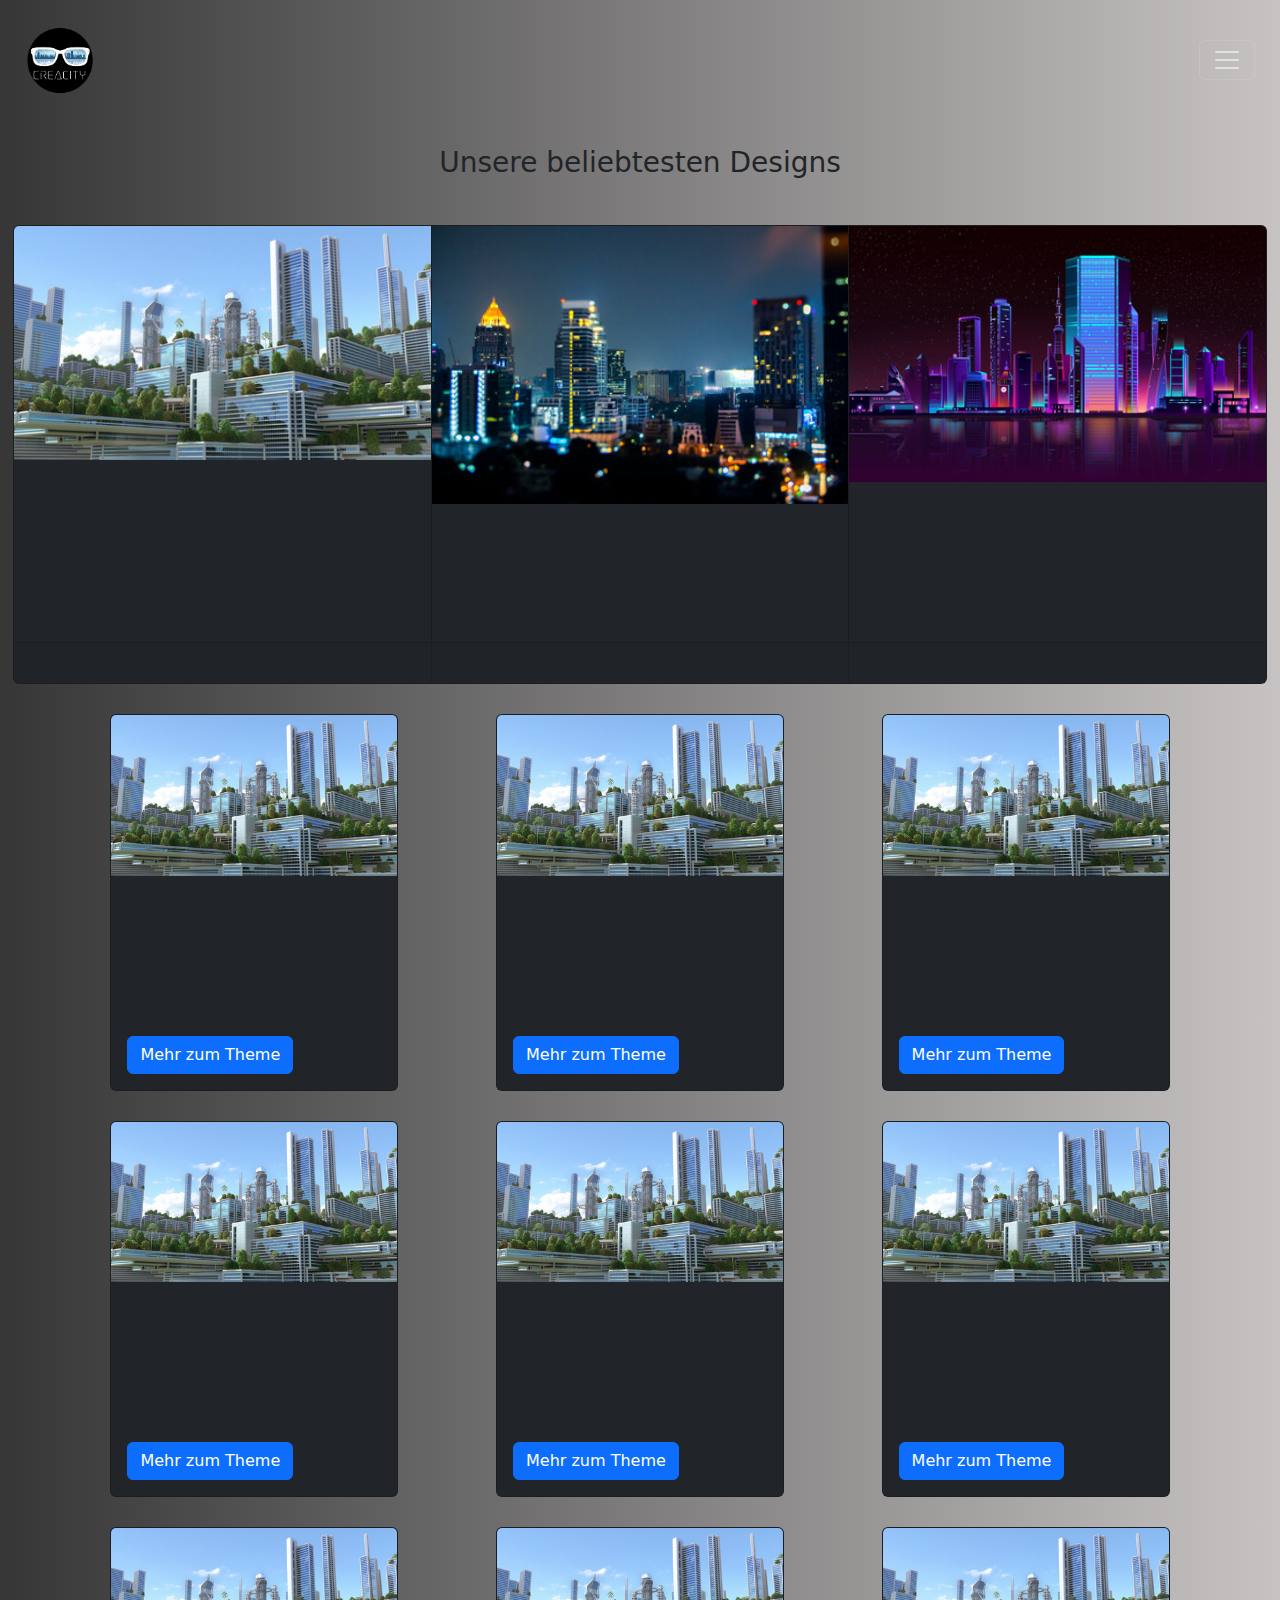
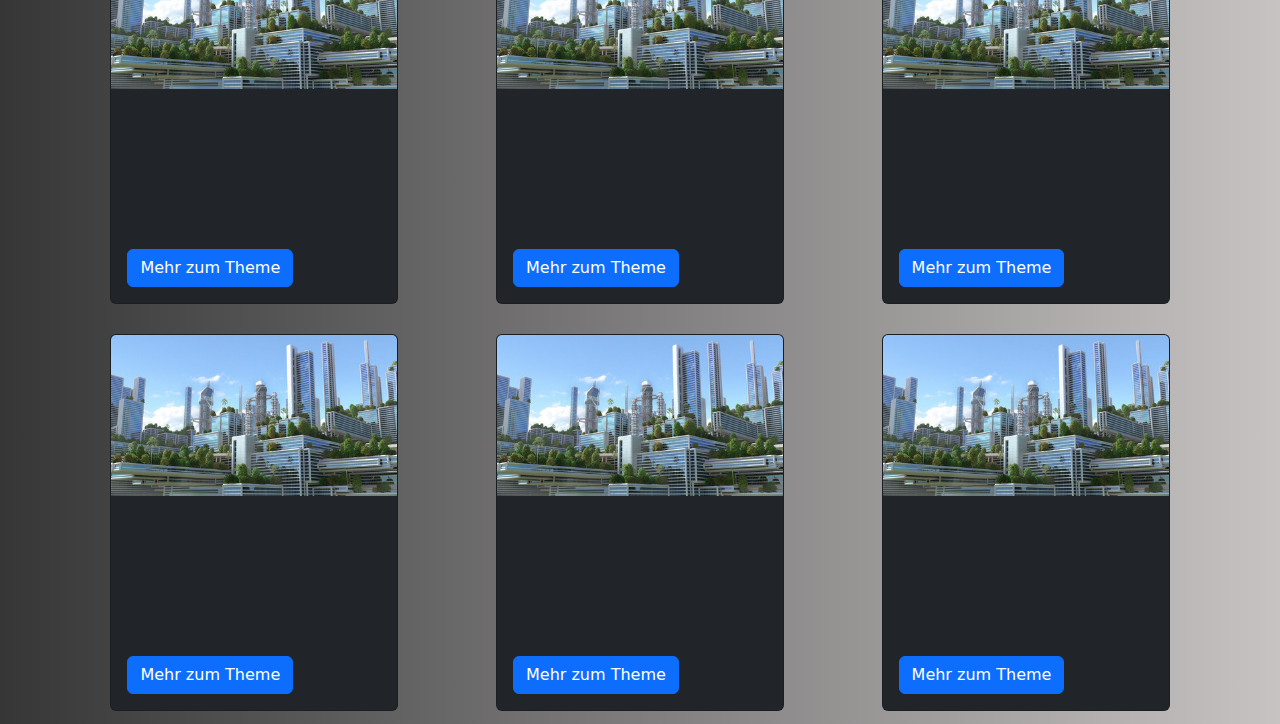
==== shop.html @ 87e23ed9 "test" ====
<!DOCTYPE html>
<html lang="en">

<head>
    <meta charset="UTF-8">
    <meta http-equiv="X-UA-Compatible" content="IE=edge">
    <meta name="viewport" content="width=device-width, initial-scale=1.0">
    <title>Versuch website</title>
    <link rel="stylesheet" href="style.css" ;>
    <!-- CSS only -->
    <link href="https://cdn.jsdelivr.net/npm/bootstrap@5.0.0-beta3/dist/css/bootstrap.min.css" rel="stylesheet">
    <!-- JavaScript Bundle with Popper -->
    <script src="https://cdn.jsdelivr.net/npm/bootstrap@5.0.0-beta3/dist/js/bootstrap.bundle.min.js"></script>
</head>

<body>
    <div class="navigation">
        <nav class="navbar navbar-dark" id="nav">
            <div class="container-fluid">
                <a class="navbar-brand" href="#"><img src="logo.png" alt="logo" id="bild"></a>
                <button class="navbar-toggler" type="button" data-bs-toggle="collapse"
                    data-bs-target="#navbarNavDropdown" aria-controls="navbarNavDropdown" aria-expanded="false"
                    aria-label="Toggle navigation">
                    <span class="navbar-toggler-icon"></span>
                </button>
                <div class="collapse navbar-collapse" id="navbarNavDropdown">
                    <ul class="navbar-nav">
                        <li class="nav-item">
                            <a class="nav-link active" aria-current="page" href="https://jankefyn.github.io/bootstrap-website/">Home</a>
                        </li>
                        <li class="nav-item">
                            <a class="nav-link" href="https://jankefyn.github.io/bootstrap-website/shop.html#" target="_blank">Shop</a>
                        </li>
                        <li class="nav-item">
                            <a class="nav-link" href="#">Tutorials</a>
                        </li>
                        <li class="nav-item dropdown">
                            <a class="nav-link dropdown-toggle" href="#" id="navbarDropdownMenuLink" role="button"
                                data-bs-toggle="dropdown" aria-expanded="false">
                                Dropdown link
                            </a>
                            <ul class="dropdown-menu" aria-labelledby="navbarDropdownMenuLink">
                                <li><a class="dropdown-item" href="#">Action</a></li>
                                <li><a class="dropdown-item" href="#">Another action</a></li>
                                <li><a class="dropdown-item" href="#">Something else here</a></li>
                            </ul>
                        </li>
                    </ul>
                </div>
            </div>
        </nav>
    </div>
    </div>
    <div class="text">

        <h3>
            Unsere beliebtesten Designs
        </h3>
    </div>
    <div class="card-group">
        <div class="card bg-dark">
            <img src="karussel1.JPG" class="card-img-top" alt="...">
            <div class="card-body">
                <h5 class="card-title">Card title</h5>
                <p class="card-text">This is a wider card with supporting text below as a natural lead-in to additional
                    content.
                    This content is a little bit longer.</p>
            </div>
            <div class="card-footer">
                <small class="text-muted">Last updated 3 mins ago</small>
            </div>
        </div>
        <div class="card bg-dark">
            <img src="karussel2.jpg" class="card-img-top" alt="...">
            <div class="card-body">
                <h5 class="card-title">Card title</h5>
                <p class="card-text">This card has supporting text below as a natural lead-in to additional content.</p>
            </div>
            <div class="card-footer">
                <small class="text-muted">Last updated 3 mins ago</small>
            </div>
        </div>
        <div class="card bg-dark">
            <img src="Karussel3.jpg" class="card-img-top" alt="...">
            <div class="card-body">
                <h5 class="card-title">Card title</h5>
                <p class="card-text">This is a wider card with supporting text below as a natural lead-in to additional
                    content.
                    This card has even longer content than the first to show that equal height action.</p>
            </div>
            <div class="card-footer">
                <small class="text-muted">Last updated 3 mins ago</small>
            </div>
        </div>
    </div>
    <div class="Themes">
        <div class="flexi">
            <div class="card bg-dark" style="width: 18rem;">
                <img src="karussel1.JPG" class="card-img-top" alt="...">
                <div class="card-body">
                    <h5 class="card-title">Theme 1</h5>
                    <p class="card-text">Some quick example text to build on the card title and make up the bulk of the
                        card's
                        content.</p>
                    <a href="#" class="btn btn-primary">Mehr zum Theme</a>
                </div>
            </div>
            <div class="card bg-dark" style="width: 18rem;">
                <img src="karussel1.JPG" class="card-img-top" alt="...">
                <div class="card-body">
                    <h5 class="card-title">Theme 2</h5>
                    <p class="card-text">Some quick example text to build on the card title and make up the bulk of the
                        card's
                        content.</p>
                    <a href="#" class="btn btn-primary">Mehr zum Theme</a>
                </div>
            </div>
            <div class="card bg-dark" style="width: 18rem;">
                <img src="karussel1.JPG" class="card-img-top" alt="...">
                <div class="card-body">
                    <h5 class="card-title">Theme 3</h5>
                    <p class="card-text">Some quick example text to build on the card title and make up the bulk of the
                        card's
                        content.</p>
                    <a href="#" class="btn btn-primary">Mehr zum Theme</a>
                </div>
            </div>
        </div>
        <div class="flexi">
            <div class="card bg-dark" style="width: 18rem;">
                <img src="karussel1.JPG" class="card-img-top" alt="...">
                <div class="card-body">
                    <h5 class="card-title">Theme 4</h5>
                    <p class="card-text">Some quick example text to build on the card title and make up the bulk of the
                        card's
                        content.</p>
                    <a href="#" class="btn btn-primary">Mehr zum Theme</a>
                </div>
            </div>
            <div class="card bg-dark" style="width: 18rem;">
                <img src="karussel1.JPG" class="card-img-top" alt="...">
                <div class="card-body">
                    <h5 class="card-title">Theme 5</h5>
                    <p class="card-text">Some quick example text to build on the card title and make up the bulk of the
                        card's
                        content.</p>
                    <a href="#" class="btn btn-primary">Mehr zum Theme</a>
                </div>
            </div>
            <div class="card bg-dark" style="width: 18rem;">
                <img src="karussel1.JPG" class="card-img-top" alt="...">
                <div class="card-body">
                    <h5 class="card-title">Theme 6</h5>
                    <p class="card-text">Some quick example text to build on the card title and make up the bulk of the
                        card's
                        content.</p>
                    <a href="#" class="btn btn-primary">Mehr zum Theme</a>
                </div>
            </div>
        </div>
        <div class="flexi">
            <div class="card bg-dark" style="width: 18rem;">
                <img src="karussel1.JPG" class="card-img-top" alt="...">
                <div class="card-body">
                    <h5 class="card-title">Theme 7</h5>
                    <p class="card-text">Some quick example text to build on the card title and make up the bulk of the
                        card's
                        content.</p>
                    <a href="#" class="btn btn-primary">Mehr zum Theme</a>
                </div>
            </div>
            <div class="card bg-dark" style="width: 18rem;">
                <img src="karussel1.JPG" class="card-img-top" alt="...">
                <div class="card-body">
                    <h5 class="card-title">Theme 8</h5>
                    <p class="card-text">Some quick example text to build on the card title and make up the bulk of the
                        card's
                        content.</p>
                    <a href="#" class="btn btn-primary">Mehr zum Theme</a>
                </div>
            </div>
            <div class="card bg-dark" style="width: 18rem;">
                <img src="karussel1.JPG" class="card-img-top" alt="...">
                <div class="card-body">
                    <h5 class="card-title">Theme 9</h5>
                    <p class="card-text">Some quick example text to build on the card title and make up the bulk of the
                        card's
                        content.</p>
                    <a href="#" class="btn btn-primary">Mehr zum Theme</a>
                </div>
            </div>
        </div>
        <div class="flexi">
            <div class="card bg-dark" style="width: 18rem;">
                <img src="karussel1.JPG" class="card-img-top" alt="...">
                <div class="card-body">
                    <h5 class="card-title">Theme 10</h5>
                    <p class="card-text">Some quick example text to build on the card title and make up the bulk of the
                        card's
                        content.</p>
                    <a href="#" class="btn btn-primary">Mehr zum Theme</a>
                </div>
            </div>
            <div class="card bg-dark" style="width: 18rem;">
                <img src="karussel1.JPG" class="card-img-top" alt="...">
                <div class="card-body">
                    <h5 class="card-title">Theme 11</h5>
                    <p class="card-text">Some quick example text to build on the card title and make up the bulk of the
                        card's
                        content.</p>
                    <a href="#" class="btn btn-primary">Mehr zum Theme</a>
                </div>
            </div>
            <div class="card bg-dark" style="width: 18rem;">
                <img src="karussel1.JPG" class="card-img-top" alt="...">
                <div class="card-body">
                    <h5 class="card-title"> Theme 12</h5>
                    <p class="card-text">Some quick example text to build on the card title and make up the bulk of the
                        card's
                        content.</p>
                    <a href="#" class="btn btn-primary">Mehr zum Theme</a>
                </div>
            </div>
        </div>
    </div>


</body>

</html>
---- style.css ----
*
{
    margin: 0;
    padding:0 ;
}
body
{
background-image: linear-gradient(to right, #363636, rgb(199, 195, 195));
font-family: sans-serif;
padding: 1%;
}
#nav{
    position: top;
    position:sticky;
    
    border-radius:10px;
}
h1{
    padding-bottom: 2%;
    text-align: center;
}
#bild{
    width:70px;
}
.text{
    padding: 3%;
    text-align: center;
}
.bilder{
    max-height: 200px;
}
.card{
    color:white;
}
.flexi{ 
    margin-top: 30px;
    display: flex;
    flex-direction:row;
   justify-content:space-evenly;
}
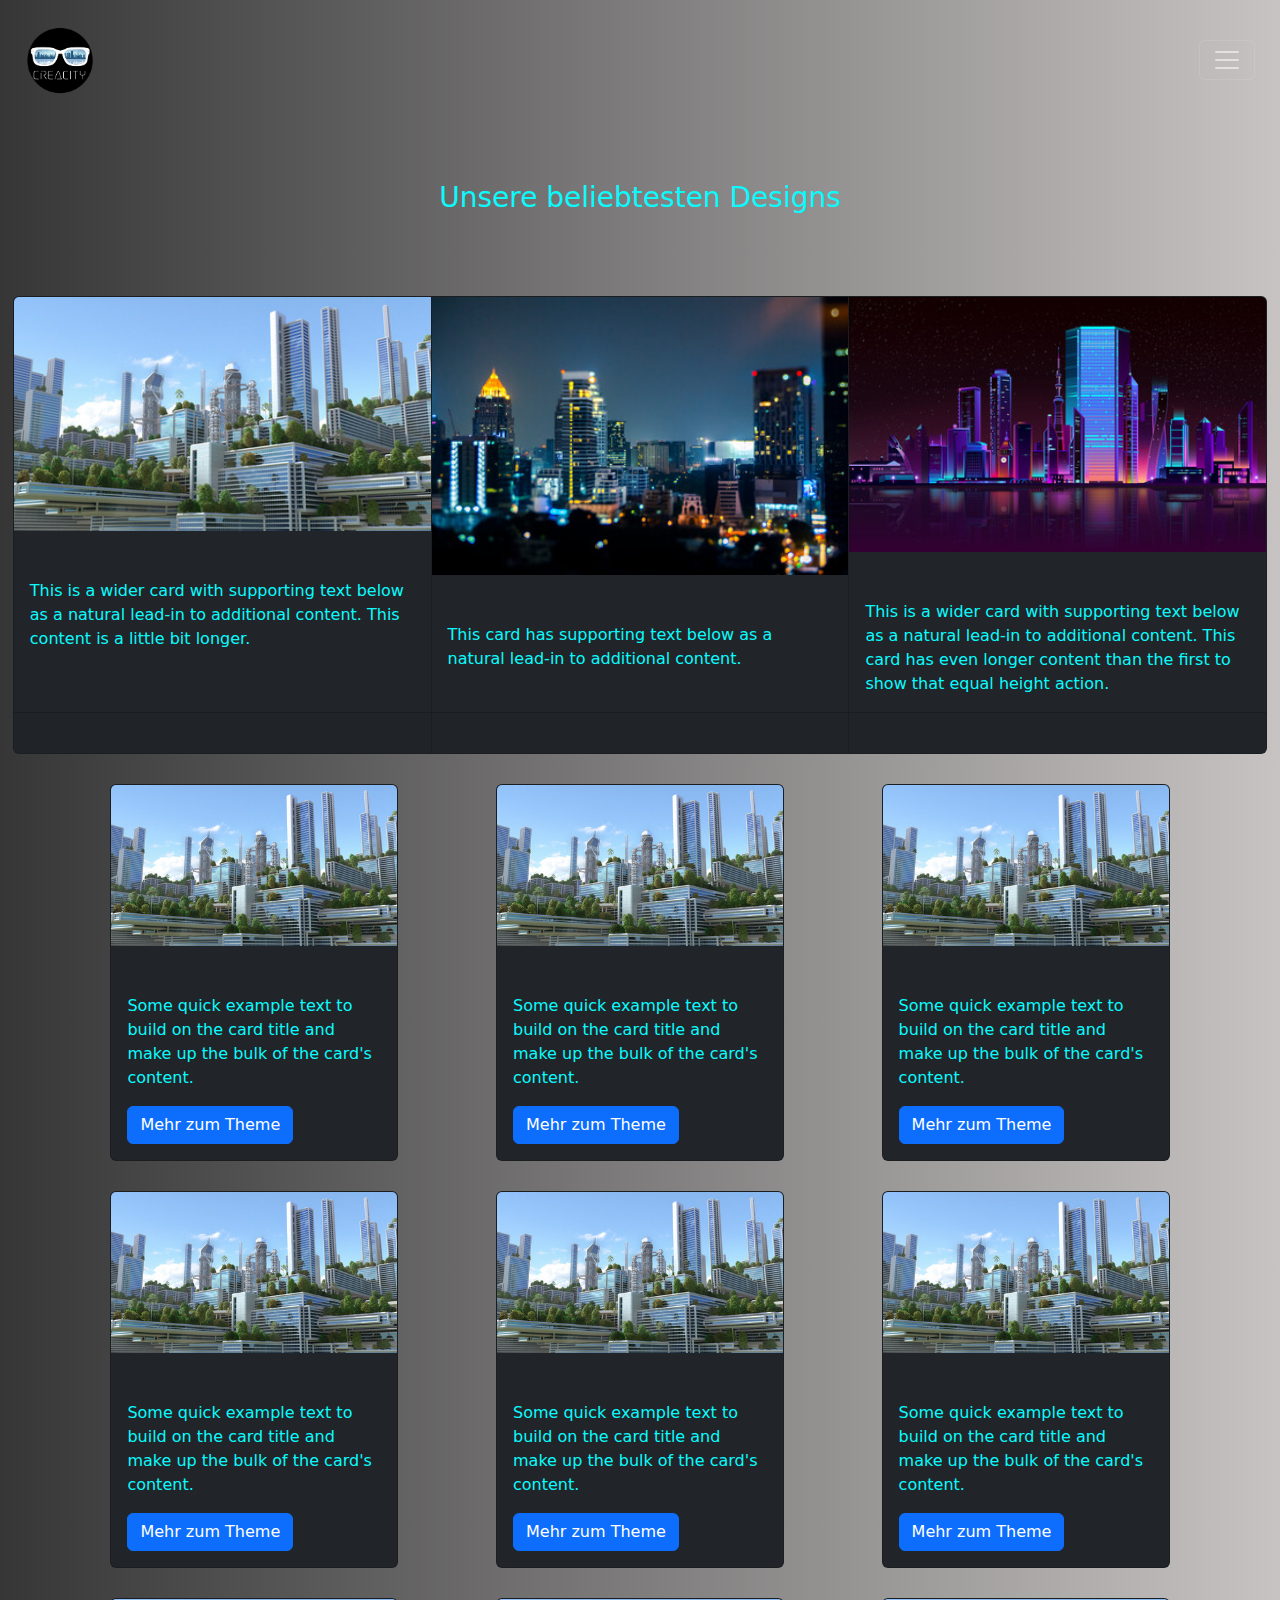
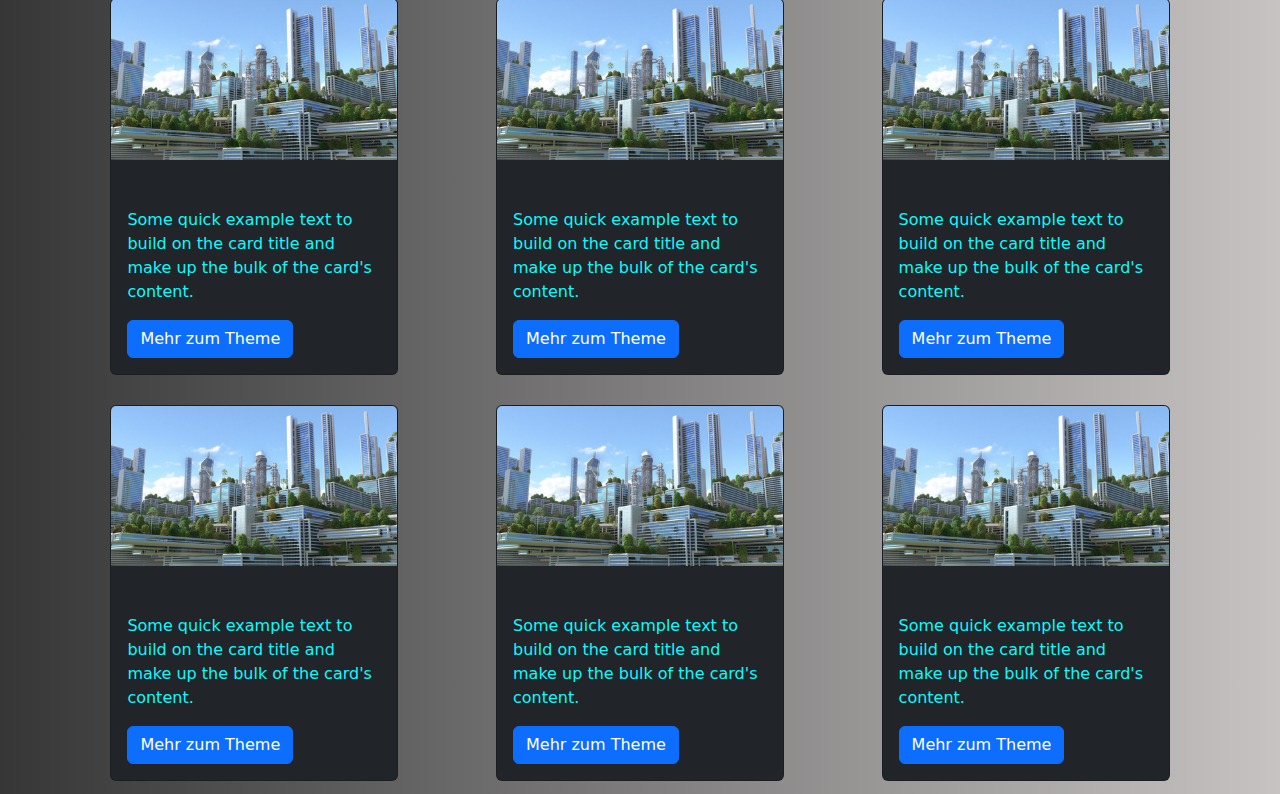
==== commit 01fbd7f4: "colors" ====
--- a/shop.html
+++ b/shop.html
@@ -26,13 +26,13 @@
                 <div class="collapse navbar-collapse" id="navbarNavDropdown">
                     <ul class="navbar-nav">
                         <li class="nav-item">
-                            <a class="nav-link active" aria-current="page" href="https://jankefyn.github.io/bootstrap-website/">Home</a>
+                            <a class="nav-link active" aria-current="page" href="https://jankefyn.github.io/bootstrap_testsite/index.html">Home</a>
                         </li>
                         <li class="nav-item">
-                            <a class="nav-link" href="https://jankefyn.github.io/bootstrap-website/shop.html#" target="_blank">Shop</a>
+                            <a class="nav-link" href="https://jankefyn.github.io/bootstrap_testsite/shop.html" target="_blank">Shop</a>
                         </li>
                         <li class="nav-item">
-                            <a class="nav-link" href="#">Tutorials</a>
+                            <a class="nav-link" href="https://jankefyn.github.io/bootstrap_testsite/tutorials.html">Tutorials</a>
                         </li>
                         <li class="nav-item dropdown">
                             <a class="nav-link dropdown-toggle" href="#" id="navbarDropdownMenuLink" role="button"
@@ -53,7 +53,7 @@
     </div>
     <div class="text">
 
-        <h3>
+        <h3 class="text">
             Unsere beliebtesten Designs
         </h3>
     </div>
--- a/style.css
+++ b/style.css
@@ -16,6 +16,7 @@
     border-radius:10px;
 }
 h1{
+    color: rgb(11, 250, 253);
     padding-bottom: 2%;
     text-align: center;
 }
@@ -23,6 +24,7 @@
     width:70px;
 }
 .text{
+    color: rgb(11, 250, 253);
     padding: 3%;
     text-align: center;
 }
@@ -38,5 +40,8 @@
     flex-direction:row;
    justify-content:space-evenly;
 }
+p{
+    color: rgb(11, 250, 253);
+}
 
 
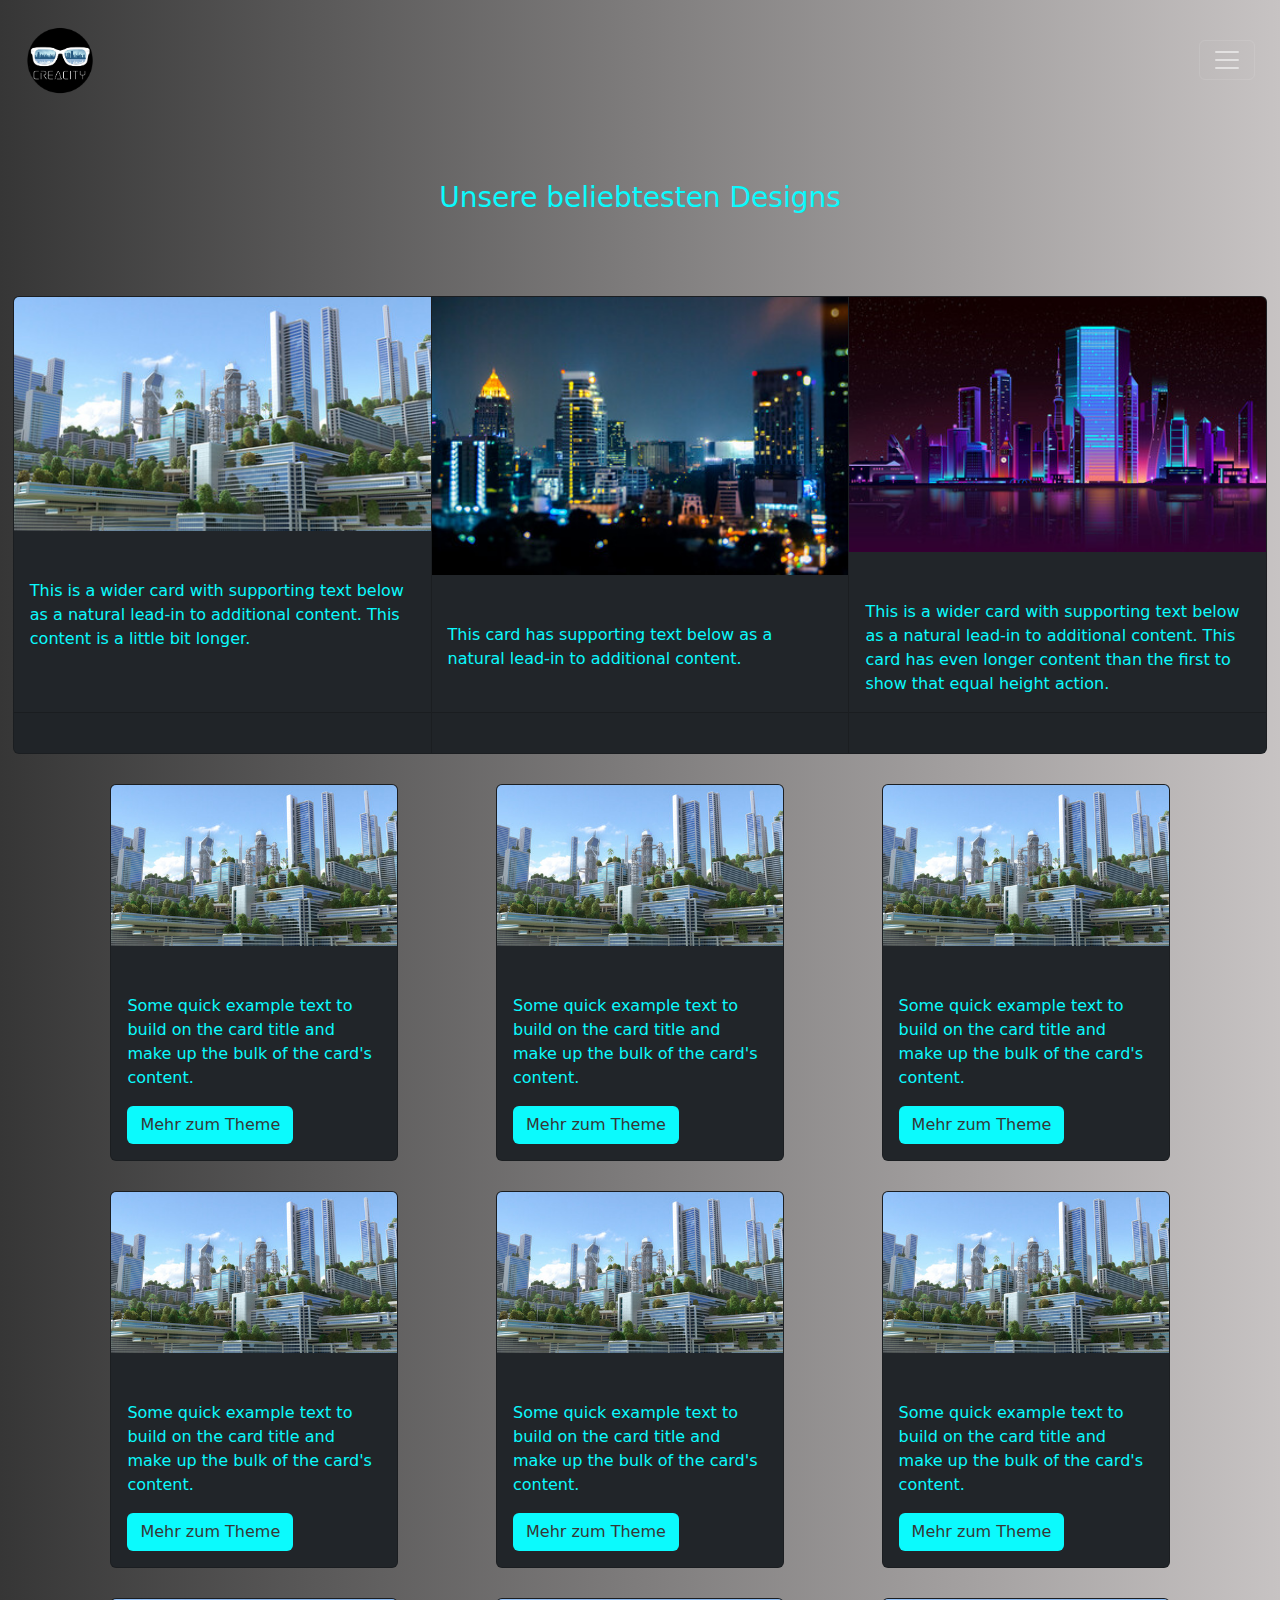
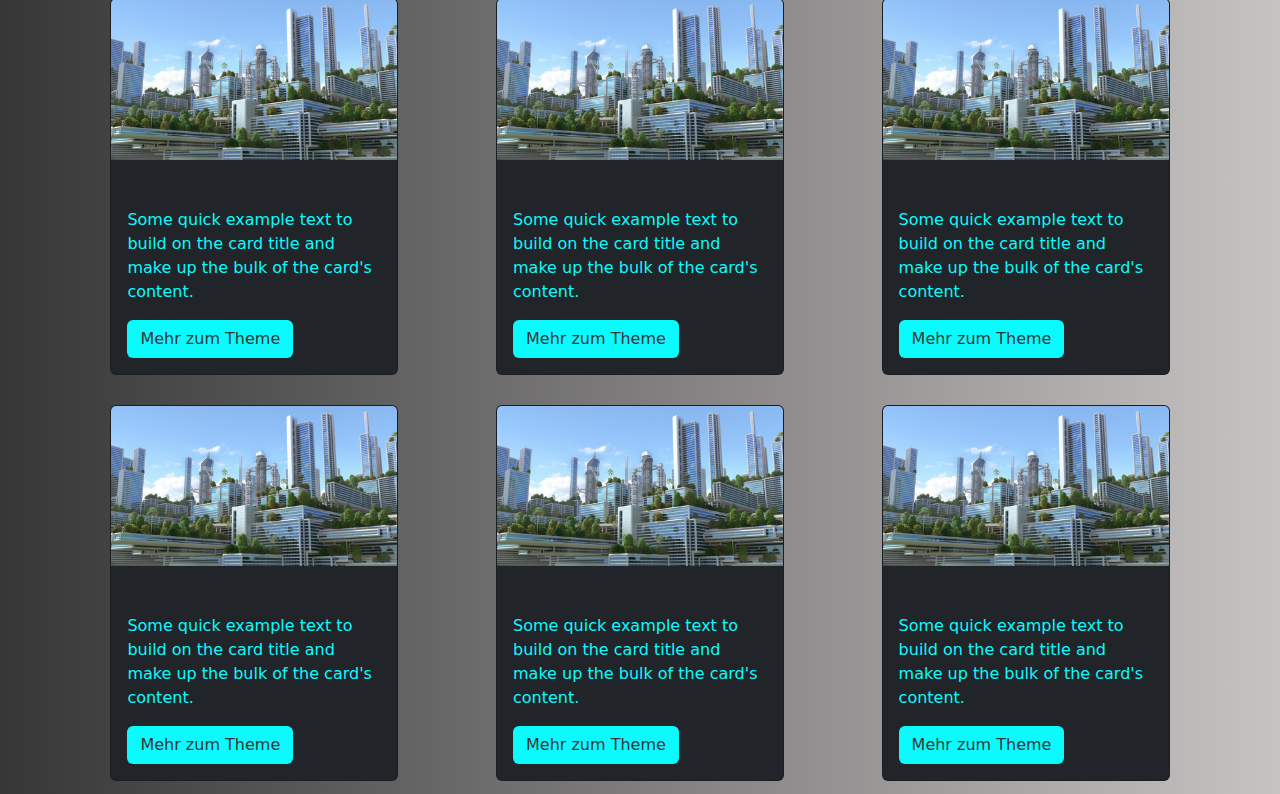
==== commit 0b371785: "button farbe" ====
--- a/shop.html
+++ b/shop.html
@@ -102,7 +102,7 @@
                     <p class="card-text">Some quick example text to build on the card title and make up the bulk of the
                         card's
                         content.</p>
-                    <a href="#" class="btn btn-primary">Mehr zum Theme</a>
+                    <a href="#" class="btn" id="btn">Mehr zum Theme</a>
                 </div>
             </div>
             <div class="card bg-dark" style="width: 18rem;">
@@ -112,7 +112,7 @@
                     <p class="card-text">Some quick example text to build on the card title and make up the bulk of the
                         card's
                         content.</p>
-                    <a href="#" class="btn btn-primary">Mehr zum Theme</a>
+                        <a href="#" class="btn" id="btn">Mehr zum Theme</a>
                 </div>
             </div>
             <div class="card bg-dark" style="width: 18rem;">
@@ -122,7 +122,7 @@
                     <p class="card-text">Some quick example text to build on the card title and make up the bulk of the
                         card's
                         content.</p>
-                    <a href="#" class="btn btn-primary">Mehr zum Theme</a>
+                        <a href="#" class="btn" id="btn">Mehr zum Theme</a>
                 </div>
             </div>
         </div>
@@ -134,7 +134,7 @@
                     <p class="card-text">Some quick example text to build on the card title and make up the bulk of the
                         card's
                         content.</p>
-                    <a href="#" class="btn btn-primary">Mehr zum Theme</a>
+                        <a href="#" class="btn" id="btn">Mehr zum Theme</a>
                 </div>
             </div>
             <div class="card bg-dark" style="width: 18rem;">
@@ -144,7 +144,7 @@
                     <p class="card-text">Some quick example text to build on the card title and make up the bulk of the
                         card's
                         content.</p>
-                    <a href="#" class="btn btn-primary">Mehr zum Theme</a>
+                        <a href="#" class="btn" id="btn">Mehr zum Theme</a>
                 </div>
             </div>
             <div class="card bg-dark" style="width: 18rem;">
@@ -154,7 +154,7 @@
                     <p class="card-text">Some quick example text to build on the card title and make up the bulk of the
                         card's
                         content.</p>
-                    <a href="#" class="btn btn-primary">Mehr zum Theme</a>
+                        <a href="#" class="btn" id="btn">Mehr zum Theme</a>
                 </div>
             </div>
         </div>
@@ -166,7 +166,7 @@
                     <p class="card-text">Some quick example text to build on the card title and make up the bulk of the
                         card's
                         content.</p>
-                    <a href="#" class="btn btn-primary">Mehr zum Theme</a>
+                        <a href="#" class="btn" id="btn">Mehr zum Theme</a>>
                 </div>
             </div>
             <div class="card bg-dark" style="width: 18rem;">
@@ -176,7 +176,7 @@
                     <p class="card-text">Some quick example text to build on the card title and make up the bulk of the
                         card's
                         content.</p>
-                    <a href="#" class="btn btn-primary">Mehr zum Theme</a>
+                        <a href="#" class="btn" id="btn">Mehr zum Theme</a>
                 </div>
             </div>
             <div class="card bg-dark" style="width: 18rem;">
@@ -186,7 +186,7 @@
                     <p class="card-text">Some quick example text to build on the card title and make up the bulk of the
                         card's
                         content.</p>
-                    <a href="#" class="btn btn-primary">Mehr zum Theme</a>
+                        <a href="#" class="btn" id="btn">Mehr zum Theme</a>
                 </div>
             </div>
         </div>
@@ -198,7 +198,7 @@
                     <p class="card-text">Some quick example text to build on the card title and make up the bulk of the
                         card's
                         content.</p>
-                    <a href="#" class="btn btn-primary">Mehr zum Theme</a>
+                        <a href="#" class="btn" id="btn">Mehr zum Theme</a>
                 </div>
             </div>
             <div class="card bg-dark" style="width: 18rem;">
@@ -208,7 +208,7 @@
                     <p class="card-text">Some quick example text to build on the card title and make up the bulk of the
                         card's
                         content.</p>
-                    <a href="#" class="btn btn-primary">Mehr zum Theme</a>
+                        <a href="#" class="btn" id="btn">Mehr zum Theme</a>
                 </div>
             </div>
             <div class="card bg-dark" style="width: 18rem;">
@@ -218,7 +218,7 @@
                     <p class="card-text">Some quick example text to build on the card title and make up the bulk of the
                         card's
                         content.</p>
-                    <a href="#" class="btn btn-primary">Mehr zum Theme</a>
+                        <a href="#" class="btn" id="btn">Mehr zum Theme</a>
                 </div>
             </div>
         </div>
--- a/style.css
+++ b/style.css
@@ -43,5 +43,12 @@
 p{
     color: rgb(11, 250, 253);
 }
+h5{
+    color: rgb(11, 250, 253);
+}
+#btn{
+    background-color:rgb(11, 250, 253);
+    color: #363636;
+}
 
 
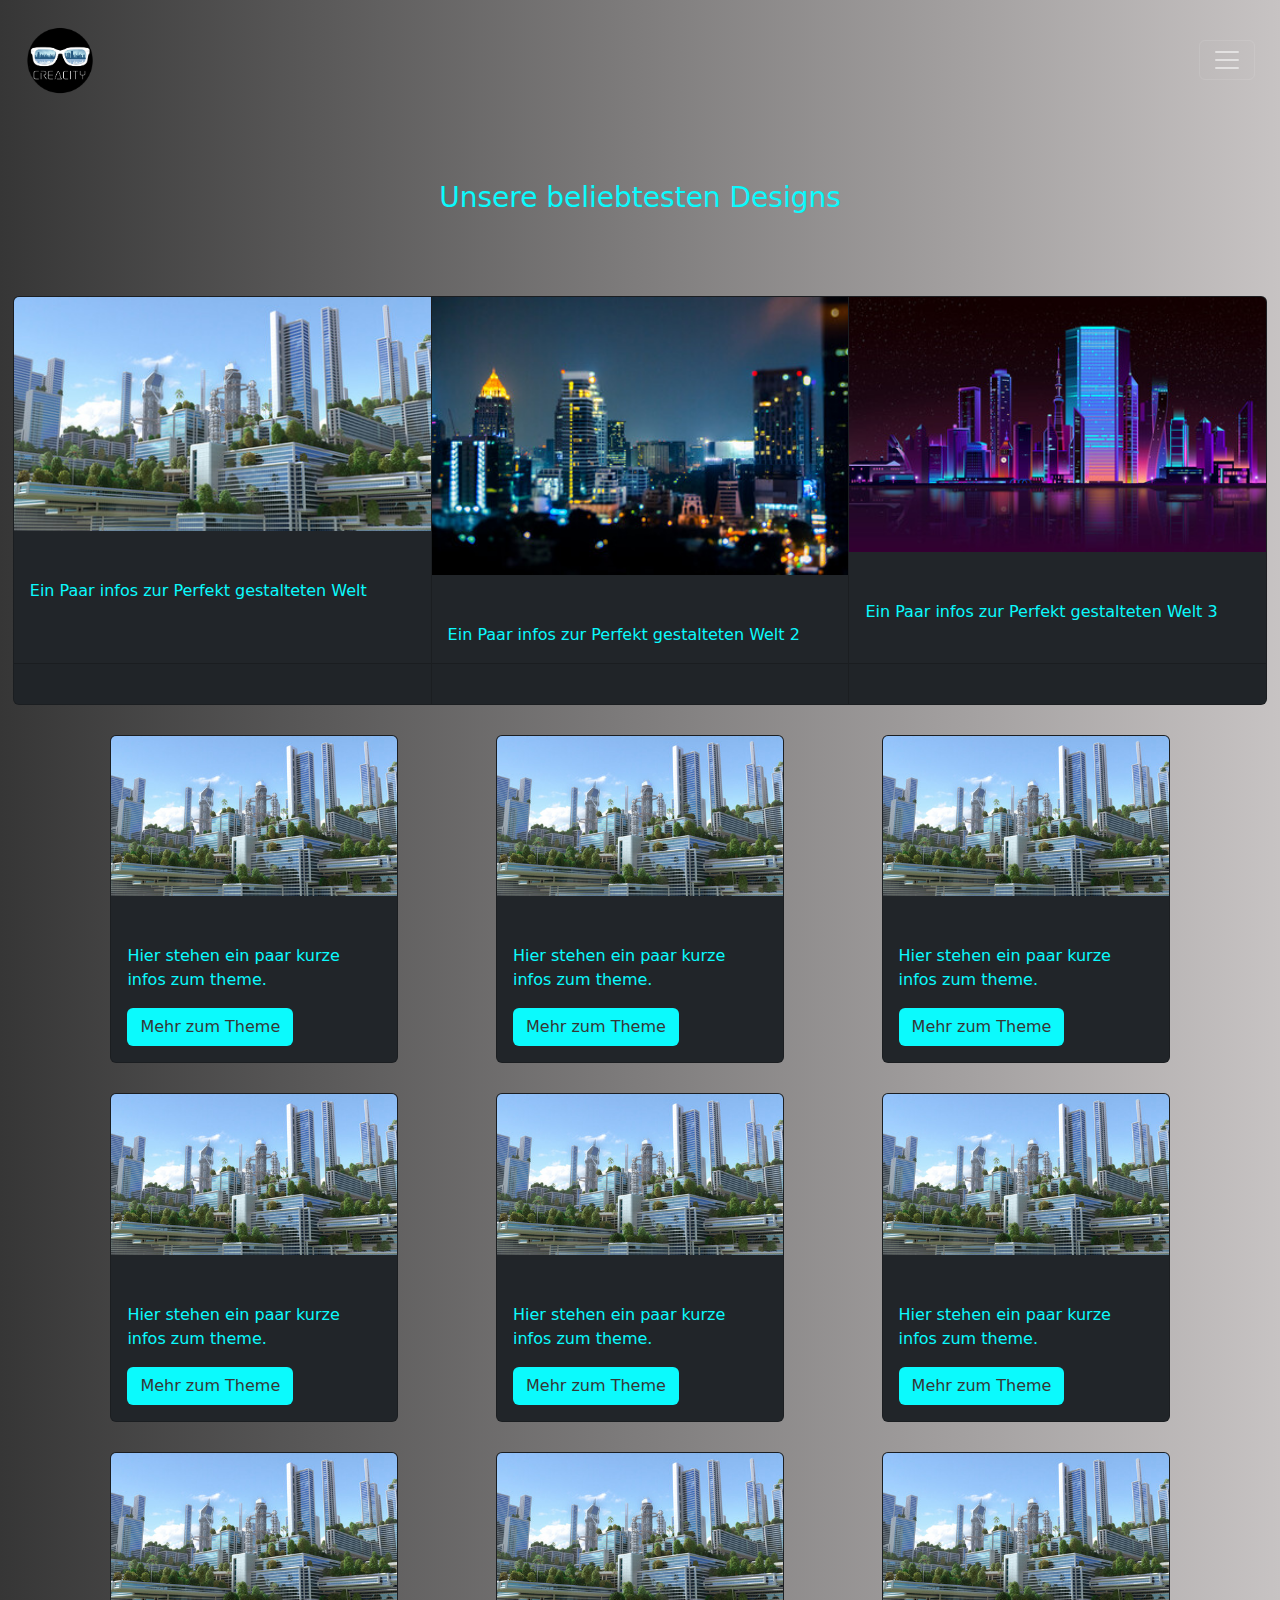
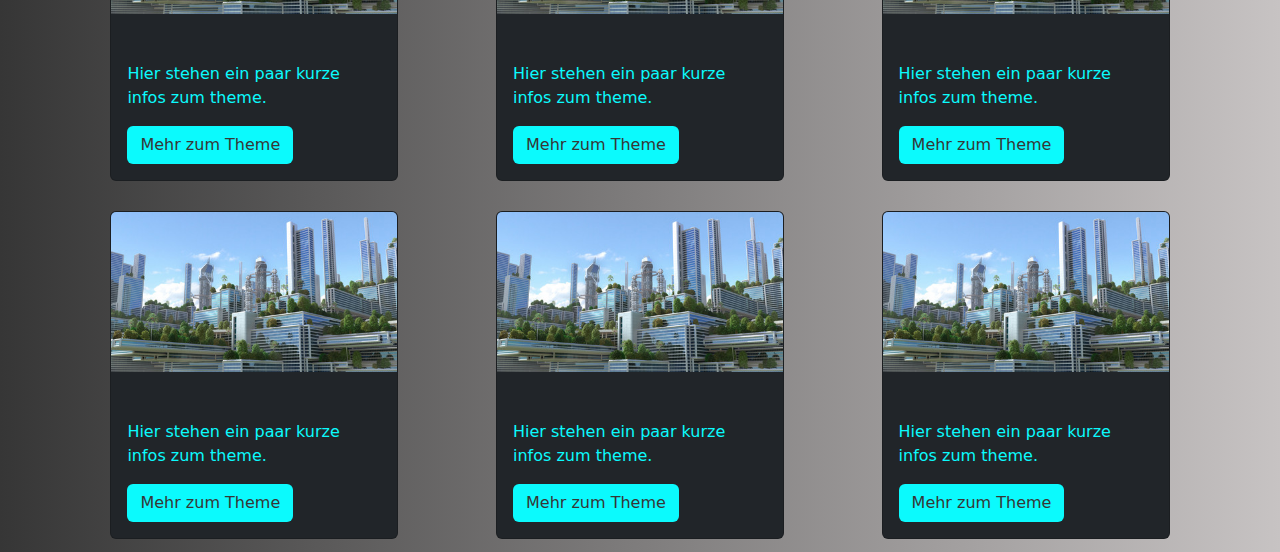
==== commit 97367de9: "Text inhalt" ====
--- a/shop.html
+++ b/shop.html
@@ -26,13 +26,16 @@
                 <div class="collapse navbar-collapse" id="navbarNavDropdown">
                     <ul class="navbar-nav">
                         <li class="nav-item">
-                            <a class="nav-link active" aria-current="page" href="https://jankefyn.github.io/bootstrap_testsite/index.html">Home</a>
+                            <a class="nav-link active" aria-current="page"
+                                href="https://jankefyn.github.io/bootstrap_testsite/index.html">Home</a>
                         </li>
                         <li class="nav-item">
-                            <a class="nav-link" href="https://jankefyn.github.io/bootstrap_testsite/shop.html" target="_blank">Shop</a>
+                            <a class="nav-link" href="https://jankefyn.github.io/bootstrap_testsite/shop.html"
+                                target="_blank">Shop</a>
                         </li>
                         <li class="nav-item">
-                            <a class="nav-link" href="https://jankefyn.github.io/bootstrap_testsite/tutorials.html">Tutorials</a>
+                            <a class="nav-link"
+                                href="https://jankefyn.github.io/bootstrap_testsite/tutorials.html">Tutorials</a>
                         </li>
                         <li class="nav-item dropdown">
                             <a class="nav-link dropdown-toggle" href="#" id="navbarDropdownMenuLink" role="button"
@@ -61,10 +64,8 @@
         <div class="card bg-dark">
             <img src="karussel1.JPG" class="card-img-top" alt="...">
             <div class="card-body">
-                <h5 class="card-title">Card title</h5>
-                <p class="card-text">This is a wider card with supporting text below as a natural lead-in to additional
-                    content.
-                    This content is a little bit longer.</p>
+                <h5 class="card-title">Designer Welt 1</h5>
+                <p class="card-text">Ein  Paar infos zur Perfekt gestalteten Welt</p>
             </div>
             <div class="card-footer">
                 <small class="text-muted">Last updated 3 mins ago</small>
@@ -73,8 +74,8 @@
         <div class="card bg-dark">
             <img src="karussel2.jpg" class="card-img-top" alt="...">
             <div class="card-body">
-                <h5 class="card-title">Card title</h5>
-                <p class="card-text">This card has supporting text below as a natural lead-in to additional content.</p>
+                <h5 class="card-title">Designer Welt 2</h5>
+                <p class="card-text">Ein  Paar infos zur Perfekt gestalteten Welt 2</p>
             </div>
             <div class="card-footer">
                 <small class="text-muted">Last updated 3 mins ago</small>
@@ -83,10 +84,8 @@
         <div class="card bg-dark">
             <img src="Karussel3.jpg" class="card-img-top" alt="...">
             <div class="card-body">
-                <h5 class="card-title">Card title</h5>
-                <p class="card-text">This is a wider card with supporting text below as a natural lead-in to additional
-                    content.
-                    This card has even longer content than the first to show that equal height action.</p>
+                <h5 class="card-title">Designer Welt 3</h5>
+                <p class="card-text">Ein  Paar infos zur Perfekt gestalteten Welt 3</p>
             </div>
             <div class="card-footer">
                 <small class="text-muted">Last updated 3 mins ago</small>
@@ -99,9 +98,7 @@
                 <img src="karussel1.JPG" class="card-img-top" alt="...">
                 <div class="card-body">
                     <h5 class="card-title">Theme 1</h5>
-                    <p class="card-text">Some quick example text to build on the card title and make up the bulk of the
-                        card's
-                        content.</p>
+                    <p class="card-text">Hier stehen ein paar kurze infos zum theme.</p>
                     <a href="#" class="btn" id="btn">Mehr zum Theme</a>
                 </div>
             </div>
@@ -109,20 +106,16 @@
                 <img src="karussel1.JPG" class="card-img-top" alt="...">
                 <div class="card-body">
                     <h5 class="card-title">Theme 2</h5>
-                    <p class="card-text">Some quick example text to build on the card title and make up the bulk of the
-                        card's
-                        content.</p>
-                        <a href="#" class="btn" id="btn">Mehr zum Theme</a>
+                    <p class="card-text">Hier stehen ein paar kurze infos zum theme.</p>
+                    <a href="#" class="btn" id="btn">Mehr zum Theme</a>
                 </div>
             </div>
             <div class="card bg-dark" style="width: 18rem;">
                 <img src="karussel1.JPG" class="card-img-top" alt="...">
                 <div class="card-body">
                     <h5 class="card-title">Theme 3</h5>
-                    <p class="card-text">Some quick example text to build on the card title and make up the bulk of the
-                        card's
-                        content.</p>
-                        <a href="#" class="btn" id="btn">Mehr zum Theme</a>
+                    <p class="card-text">Hier stehen ein paar kurze infos zum theme.</p>
+                    <a href="#" class="btn" id="btn">Mehr zum Theme</a>
                 </div>
             </div>
         </div>
@@ -131,30 +124,24 @@
                 <img src="karussel1.JPG" class="card-img-top" alt="...">
                 <div class="card-body">
                     <h5 class="card-title">Theme 4</h5>
-                    <p class="card-text">Some quick example text to build on the card title and make up the bulk of the
-                        card's
-                        content.</p>
-                        <a href="#" class="btn" id="btn">Mehr zum Theme</a>
+                    <p class="card-text">Hier stehen ein paar kurze infos zum theme.</p>
+                    <a href="#" class="btn" id="btn">Mehr zum Theme</a>
                 </div>
             </div>
             <div class="card bg-dark" style="width: 18rem;">
                 <img src="karussel1.JPG" class="card-img-top" alt="...">
                 <div class="card-body">
                     <h5 class="card-title">Theme 5</h5>
-                    <p class="card-text">Some quick example text to build on the card title and make up the bulk of the
-                        card's
-                        content.</p>
-                        <a href="#" class="btn" id="btn">Mehr zum Theme</a>
+                    <p class="card-text">Hier stehen ein paar kurze infos zum theme.</p>
+                    <a href="#" class="btn" id="btn">Mehr zum Theme</a>
                 </div>
             </div>
             <div class="card bg-dark" style="width: 18rem;">
                 <img src="karussel1.JPG" class="card-img-top" alt="...">
                 <div class="card-body">
                     <h5 class="card-title">Theme 6</h5>
-                    <p class="card-text">Some quick example text to build on the card title and make up the bulk of the
-                        card's
-                        content.</p>
-                        <a href="#" class="btn" id="btn">Mehr zum Theme</a>
+                    <p class="card-text">Hier stehen ein paar kurze infos zum theme.</p>
+                    <a href="#" class="btn" id="btn">Mehr zum Theme</a>
                 </div>
             </div>
         </div>
@@ -163,30 +150,24 @@
                 <img src="karussel1.JPG" class="card-img-top" alt="...">
                 <div class="card-body">
                     <h5 class="card-title">Theme 7</h5>
-                    <p class="card-text">Some quick example text to build on the card title and make up the bulk of the
-                        card's
-                        content.</p>
-                        <a href="#" class="btn" id="btn">Mehr zum Theme</a>>
+                    <p class="card-text">Hier stehen ein paar kurze infos zum theme.</p>
+                    <a href="#" class="btn" id="btn">Mehr zum Theme</a>
                 </div>
             </div>
             <div class="card bg-dark" style="width: 18rem;">
                 <img src="karussel1.JPG" class="card-img-top" alt="...">
                 <div class="card-body">
                     <h5 class="card-title">Theme 8</h5>
-                    <p class="card-text">Some quick example text to build on the card title and make up the bulk of the
-                        card's
-                        content.</p>
-                        <a href="#" class="btn" id="btn">Mehr zum Theme</a>
+                    <p class="card-text">Hier stehen ein paar kurze infos zum theme.</p>
+                    <a href="#" class="btn" id="btn">Mehr zum Theme</a>
                 </div>
             </div>
             <div class="card bg-dark" style="width: 18rem;">
                 <img src="karussel1.JPG" class="card-img-top" alt="...">
                 <div class="card-body">
                     <h5 class="card-title">Theme 9</h5>
-                    <p class="card-text">Some quick example text to build on the card title and make up the bulk of the
-                        card's
-                        content.</p>
-                        <a href="#" class="btn" id="btn">Mehr zum Theme</a>
+                    <p class="card-text">Hier stehen ein paar kurze infos zum theme.</p>
+                    <a href="#" class="btn" id="btn">Mehr zum Theme</a>
                 </div>
             </div>
         </div>
@@ -195,30 +176,24 @@
                 <img src="karussel1.JPG" class="card-img-top" alt="...">
                 <div class="card-body">
                     <h5 class="card-title">Theme 10</h5>
-                    <p class="card-text">Some quick example text to build on the card title and make up the bulk of the
-                        card's
-                        content.</p>
-                        <a href="#" class="btn" id="btn">Mehr zum Theme</a>
+                    <p class="card-text">Hier stehen ein paar kurze infos zum theme.</p>
+                    <a href="#" class="btn" id="btn">Mehr zum Theme</a>
                 </div>
             </div>
             <div class="card bg-dark" style="width: 18rem;">
                 <img src="karussel1.JPG" class="card-img-top" alt="...">
                 <div class="card-body">
                     <h5 class="card-title">Theme 11</h5>
-                    <p class="card-text">Some quick example text to build on the card title and make up the bulk of the
-                        card's
-                        content.</p>
-                        <a href="#" class="btn" id="btn">Mehr zum Theme</a>
+                    <p class="card-text">Hier stehen ein paar kurze infos zum theme.</p>
+                    <a href="#" class="btn" id="btn">Mehr zum Theme</a>
                 </div>
             </div>
             <div class="card bg-dark" style="width: 18rem;">
                 <img src="karussel1.JPG" class="card-img-top" alt="...">
                 <div class="card-body">
                     <h5 class="card-title"> Theme 12</h5>
-                    <p class="card-text">Some quick example text to build on the card title and make up the bulk of the
-                        card's
-                        content.</p>
-                        <a href="#" class="btn" id="btn">Mehr zum Theme</a>
+                    <p class="card-text">Hier stehen ein paar kurze infos zum theme.</p>
+                    <a href="#" class="btn" id="btn">Mehr zum Theme</a>
                 </div>
             </div>
         </div>
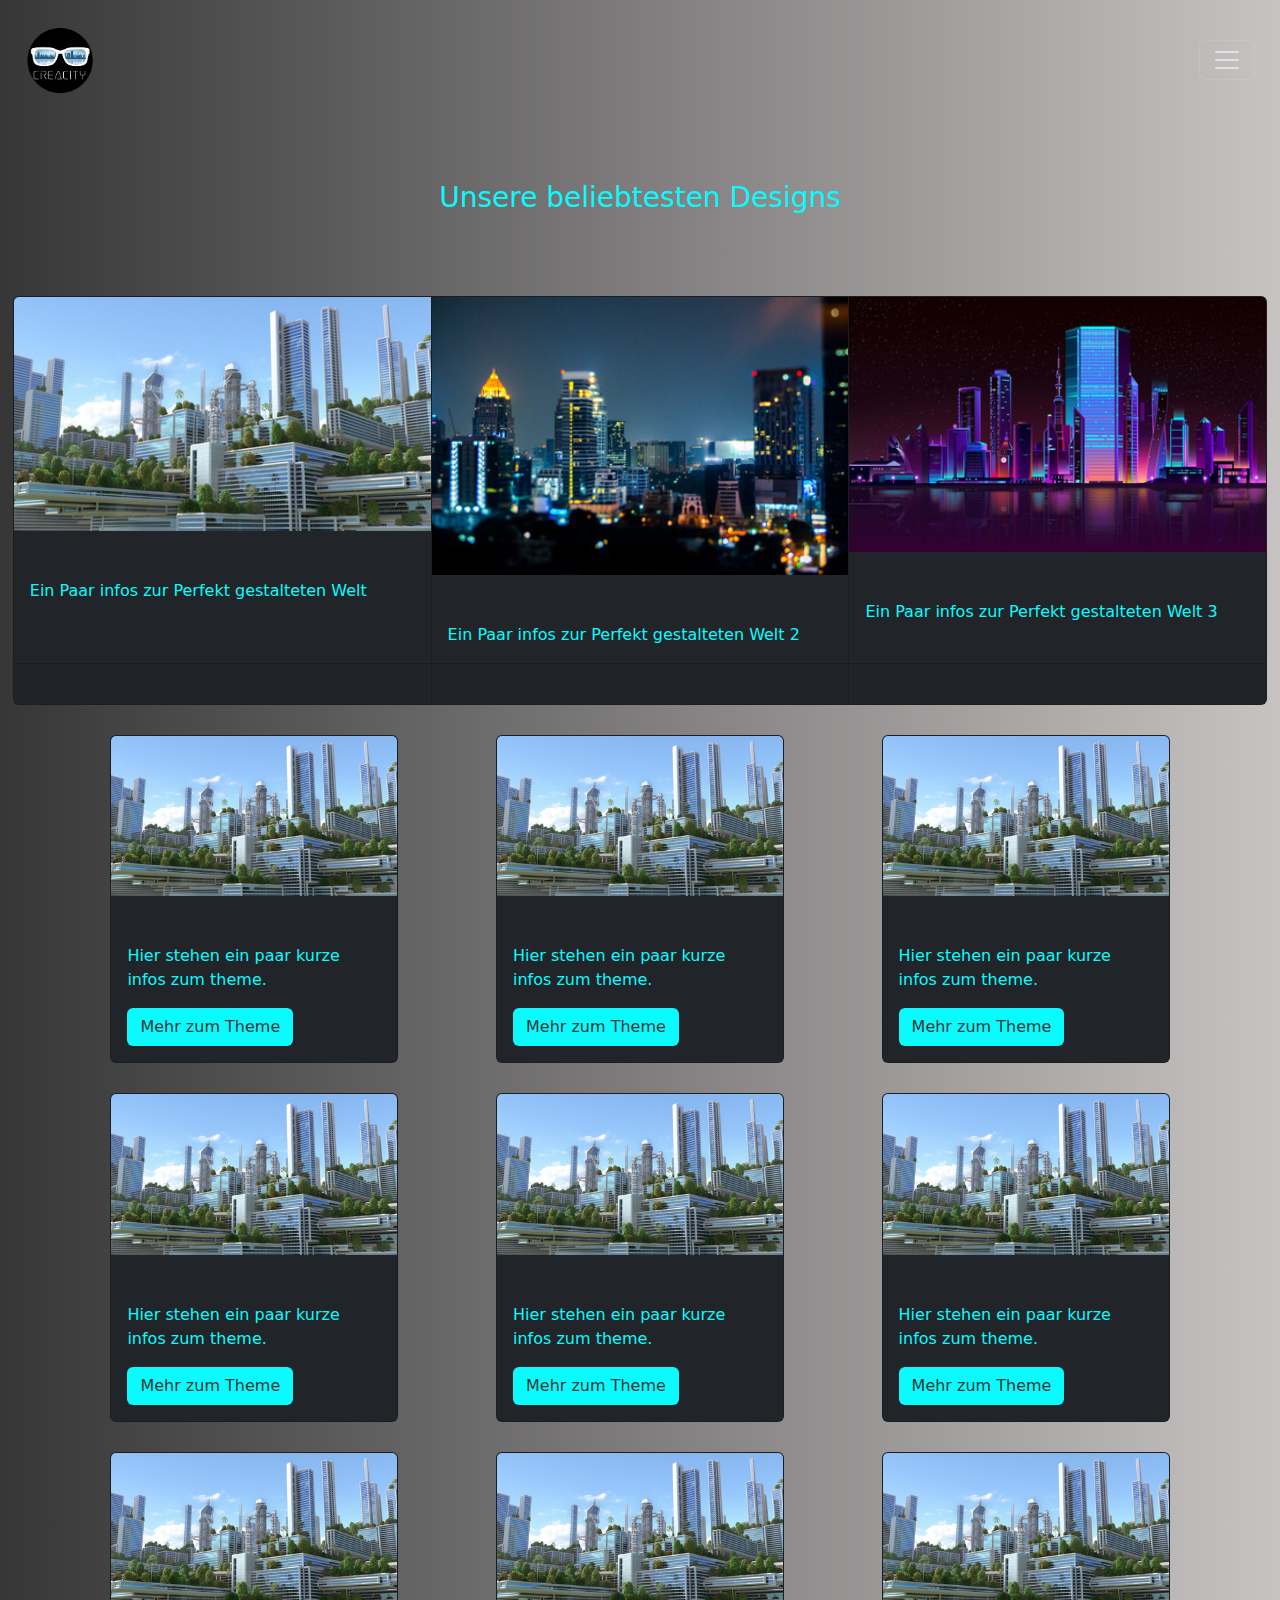
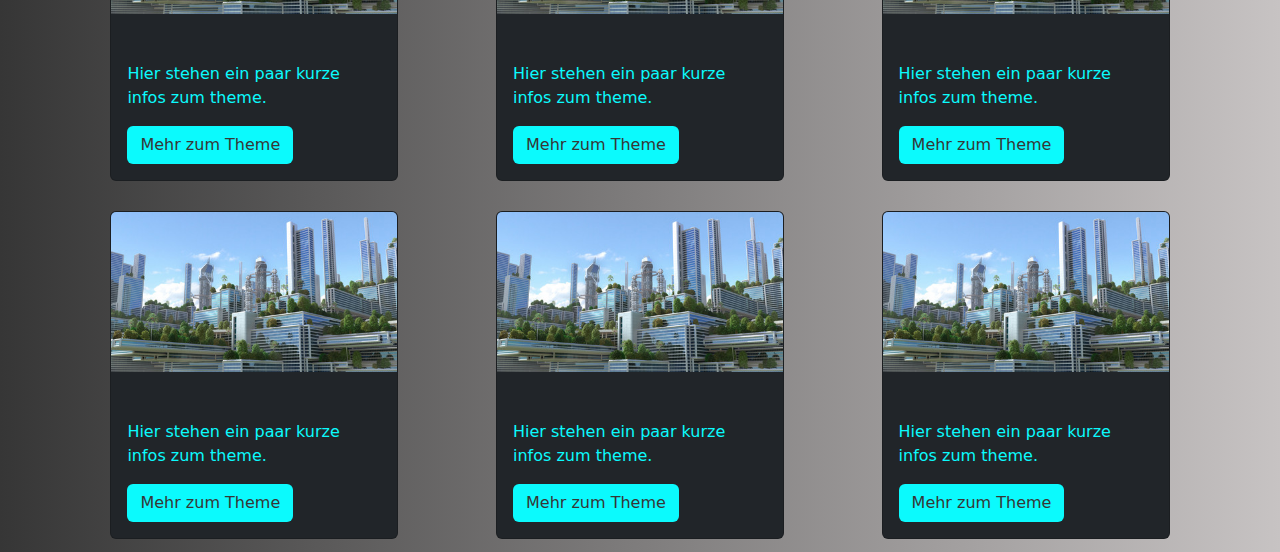
==== commit 3a348396: "gelp" ====
--- a/shop.html
+++ b/shop.html
@@ -26,12 +26,11 @@
                 <div class="collapse navbar-collapse" id="navbarNavDropdown">
                     <ul class="navbar-nav">
                         <li class="nav-item">
+                            <a class="nav-link" href="https://jankefyn.github.io/bootstrap_testsite/index.html">Home</a>
+                        </li>
+                        <li class="nav-item">
                             <a class="nav-link active" aria-current="page"
-                                href="https://jankefyn.github.io/bootstrap_testsite/index.html">Home</a>
-                        </li>
-                        <li class="nav-item">
-                            <a class="nav-link" href="https://jankefyn.github.io/bootstrap_testsite/shop.html"
-                                target="_blank">Shop</a>
+                                href="https://jankefyn.github.io/bootstrap_testsite/shop.html" target="_blank">Shop</a>
                         </li>
                         <li class="nav-item">
                             <a class="nav-link"
@@ -39,9 +38,7 @@
                         </li>
                         <li class="nav-item dropdown">
                             <a class="nav-link dropdown-toggle" href="#" id="navbarDropdownMenuLink" role="button"
-                                data-bs-toggle="dropdown" aria-expanded="false">
-                                Dropdown link
-                            </a>
+                                data-bs-toggle="dropdown" aria-expanded="false"> Dropdown link </a>
                             <ul class="dropdown-menu" aria-labelledby="navbarDropdownMenuLink">
                                 <li><a class="dropdown-item" href="#">Action</a></li>
                                 <li><a class="dropdown-item" href="#">Another action</a></li>
@@ -65,7 +62,7 @@
             <img src="karussel1.JPG" class="card-img-top" alt="...">
             <div class="card-body">
                 <h5 class="card-title">Designer Welt 1</h5>
-                <p class="card-text">Ein  Paar infos zur Perfekt gestalteten Welt</p>
+                <p class="card-text">Ein Paar infos zur Perfekt gestalteten Welt</p>
             </div>
             <div class="card-footer">
                 <small class="text-muted">Last updated 3 mins ago</small>
@@ -75,7 +72,7 @@
             <img src="karussel2.jpg" class="card-img-top" alt="...">
             <div class="card-body">
                 <h5 class="card-title">Designer Welt 2</h5>
-                <p class="card-text">Ein  Paar infos zur Perfekt gestalteten Welt 2</p>
+                <p class="card-text">Ein Paar infos zur Perfekt gestalteten Welt 2</p>
             </div>
             <div class="card-footer">
                 <small class="text-muted">Last updated 3 mins ago</small>
@@ -85,7 +82,7 @@
             <img src="Karussel3.jpg" class="card-img-top" alt="...">
             <div class="card-body">
                 <h5 class="card-title">Designer Welt 3</h5>
-                <p class="card-text">Ein  Paar infos zur Perfekt gestalteten Welt 3</p>
+                <p class="card-text">Ein Paar infos zur Perfekt gestalteten Welt 3</p>
             </div>
             <div class="card-footer">
                 <small class="text-muted">Last updated 3 mins ago</small>
--- a/style.css
+++ b/style.css
@@ -10,10 +10,12 @@
 padding: 1%;
 }
 #nav{
-    position: top;
-    position:sticky;
-    
-    border-radius:10px;
+    display:flex;
+    justify-content: flex-end;
+    position: sticky;
+    top:0;
+    z-index: 10;
+
 }
 h1{
     color: rgb(11, 250, 253);
